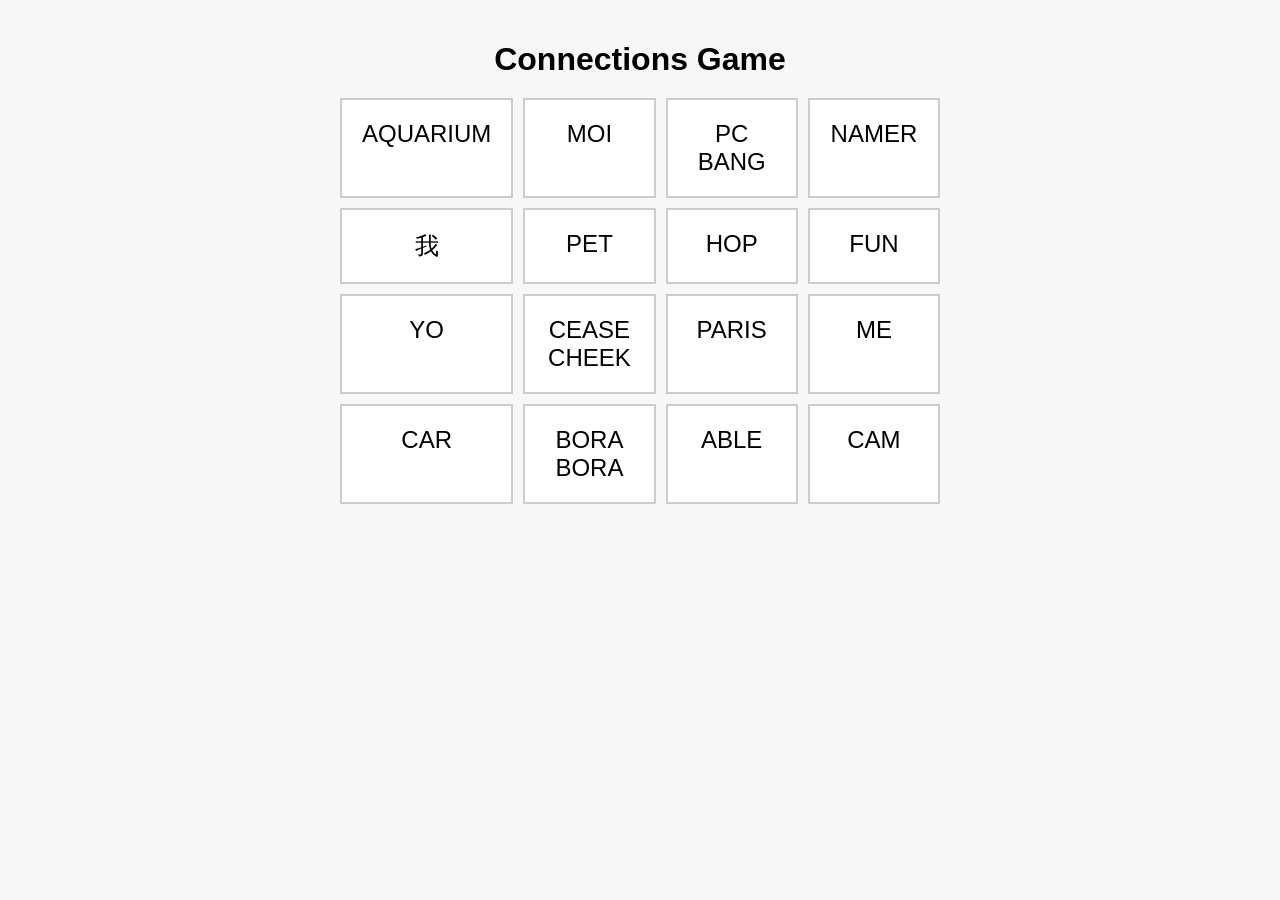
==== connections.html @ 6e4ea2d9 "mostly done" ====
<!DOCTYPE html>
<html lang="en">
<head>
  <meta charset="UTF-8">
  <meta name="viewport" content="width=device-width, initial-scale=1.0">
  <title>Connections Game</title>
  <link rel="stylesheet" href="style-connections.css">
</head>
<body>
  <h1>Connections Game</h1>
  <div class="grid-container">
    <!-- 16 Grid Items with data-index from 1 to 16 -->
    <div class="grid-item" data-index="1">AQUARIUM</div>
    <div class="grid-item" data-index="2">MOI</div>
    <div class="grid-item" data-index="3">PC BANG</div>
    <div class="grid-item" data-index="4">NAMER</div>
    <div class="grid-item" data-index="5">我</div>
    <div class="grid-item" data-index="6">PET</div>
    <div class="grid-item" data-index="7">HOP</div>
    <div class="grid-item" data-index="8">FUN</div>
    <div class="grid-item" data-index="9">YO</div>
    <div class="grid-item" data-index="10">CEASE CHEEK</div>
    <div class="grid-item" data-index="11">PARIS</div>
    <div class="grid-item" data-index="12">ME</div>
    <div class="grid-item" data-index="13">CAR</div>
    <div class="grid-item" data-index="14">BORA BORA</div>
    <div class="grid-item" data-index="15">ABLE</div>
    <div class="grid-item" data-index="16">CAM</div>
  </div>
  
  <!-- Next Button (hidden by default) -->
  <button id="next-button" style="display: none;">Next</button>
  
  <script src="script-connections.js"></script>
</body>
</html>
---- style-connections.css ----
/* ---------- Global Styles for the Connections Game Page ---------- */
body {
    background-color: #f7f7f7;
    font-family: Arial, sans-serif;
    margin: 0;
    padding: 20px;
    text-align: center;
    transition: opacity 0.5s ease-out;
  }
  
  .fade-out {
    opacity: 0;
  }
  
  h1 {
    margin-bottom: 20px;
  }
  
  /* ---------- Grid Container ---------- */
  .grid-container {
    display: grid;
    grid-template-columns: repeat(4, 1fr);
    gap: 10px;
    max-width: 600px;
    margin: 0 auto;
  }
  
  /* ---------- Grid Items ---------- */
  .grid-item {
    background-color: white;
    border: 2px solid #ccc;
    padding: 20px;
    font-size: 24px;
    cursor: pointer;
    transition: background-color 0.3s, border-color 0.3s;
  }
  
  .grid-item:hover {
    background-color: #eaeaea;
  }
  
  /* ---------- Selected State ---------- */
  .grid-item.selected {
    background-color: #b3e5fc;
    border-color: #0288d1;
  }
  
  /* ---------- Solved States for Each Group ---------- */
  .grid-item.solved-group1 {
    background-color: #FFEB3B;  /* Yellow */
    border-color: #FBC02D;
    cursor: default;
  }
  
  .grid-item.solved-group2 {
    background-color: #A5D6A7;  /* Green */
    border-color: #66BB6A;
    cursor: default;
  }
  
  .grid-item.solved-group3 {
    background-color: #81D4FA;  /* Lighter Blue */
    border-color: #29B6F6;
    cursor: default;
  }
  
  .grid-item.solved-group4 {
    background-color: #CE93D8;  /* Purple */
    border-color: #AB47BC;
    cursor: default;
  }
  
  /* ---------- Next Button Styles ---------- */
  #next-button {
    margin-top: 20px;
    padding: 10px 20px;
    font-size: 20px;
    border: none;
    background-color: #0288d1;
    color: white;
    border-radius: 5px;
    cursor: pointer;
    transition: background-color 0.3s;
  }
  
  #next-button:hover {
    background-color: #0277bd;
  }
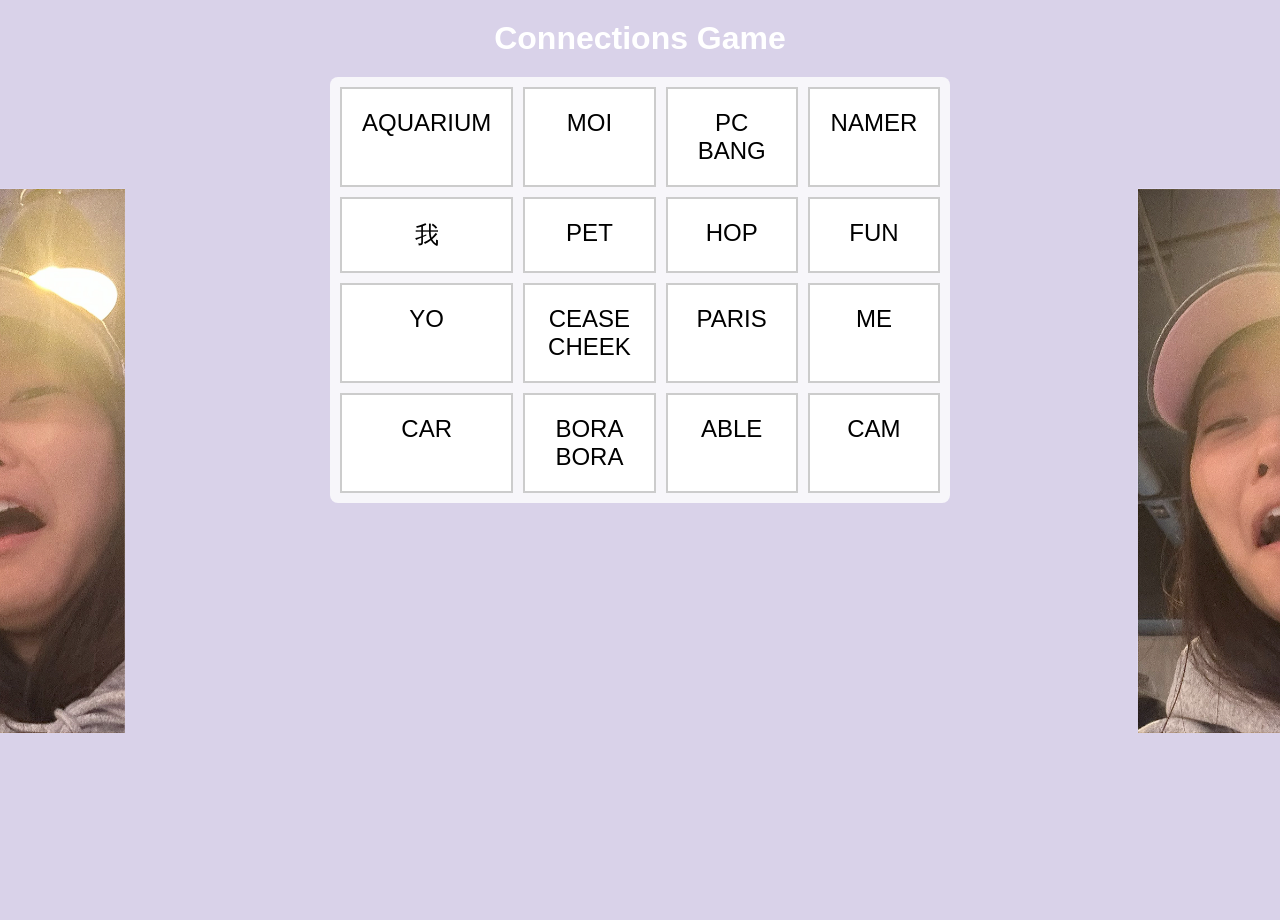
==== commit 9b95d303: "finished" ====
--- a/connections.html
+++ b/connections.html
@@ -1,36 +1,39 @@
 <!DOCTYPE html>
 <html lang="en">
+
 <head>
-  <meta charset="UTF-8">
-  <meta name="viewport" content="width=device-width, initial-scale=1.0">
-  <title>Connections Game</title>
-  <link rel="stylesheet" href="style-connections.css">
+    <meta charset="UTF-8">
+    <meta name="viewport" content="width=device-width, initial-scale=1.0">
+    <title>Connections Game</title>
+    <link rel="stylesheet" href="style-connections.css">
 </head>
+
 <body>
-  <h1>Connections Game</h1>
-  <div class="grid-container">
-    <!-- 16 Grid Items with data-index from 1 to 16 -->
-    <div class="grid-item" data-index="1">AQUARIUM</div>
-    <div class="grid-item" data-index="2">MOI</div>
-    <div class="grid-item" data-index="3">PC BANG</div>
-    <div class="grid-item" data-index="4">NAMER</div>
-    <div class="grid-item" data-index="5">我</div>
-    <div class="grid-item" data-index="6">PET</div>
-    <div class="grid-item" data-index="7">HOP</div>
-    <div class="grid-item" data-index="8">FUN</div>
-    <div class="grid-item" data-index="9">YO</div>
-    <div class="grid-item" data-index="10">CEASE CHEEK</div>
-    <div class="grid-item" data-index="11">PARIS</div>
-    <div class="grid-item" data-index="12">ME</div>
-    <div class="grid-item" data-index="13">CAR</div>
-    <div class="grid-item" data-index="14">BORA BORA</div>
-    <div class="grid-item" data-index="15">ABLE</div>
-    <div class="grid-item" data-index="16">CAM</div>
-  </div>
-  
-  <!-- Next Button (hidden by default) -->
-  <button id="next-button" style="display: none;">Next</button>
-  
-  <script src="script-connections.js"></script>
+    <h1>Connections Game</h1>
+    <div class="grid-container">
+        <!-- 16 Grid Items with data-index from 1 to 16 -->
+        <div class="grid-item" data-index="1">AQUARIUM</div>
+        <div class="grid-item" data-index="2">MOI</div>
+        <div class="grid-item" data-index="3">PC BANG</div>
+        <div class="grid-item" data-index="4">NAMER</div>
+        <div class="grid-item" data-index="5">我</div>
+        <div class="grid-item" data-index="6">PET</div>
+        <div class="grid-item" data-index="7">HOP</div>
+        <div class="grid-item" data-index="8">FUN</div>
+        <div class="grid-item" data-index="9">YO</div>
+        <div class="grid-item" data-index="10">CEASE CHEEK</div>
+        <div class="grid-item" data-index="11">PARIS</div>
+        <div class="grid-item" data-index="12">ME</div>
+        <div class="grid-item" data-index="13">CAR</div>
+        <div class="grid-item" data-index="14">BORA BORA</div>
+        <div class="grid-item" data-index="15">ABLE</div>
+        <div class="grid-item" data-index="16">CAM</div>
+    </div>
+
+    <!-- Next Button, hidden until game is finished -->
+    <button id="next-button" style="display: none;">Next</button>
+
+    <script src="script-connections.js"></script>
 </body>
-</html>
+
+</html>
--- a/style-connections.css
+++ b/style-connections.css
@@ -1,78 +1,115 @@
-/* ---------- Global Styles for the Connections Game Page ---------- */
+/* Remove default margin/padding from body */
+
 body {
-    background-color: #f7f7f7;
+    margin: 0;
+    padding: 0;
+    min-height: 100vh;
+    background-image: url("./images/pretty.png");
+    /* Replace with your image */
+    background-size: cover;
+    background-position: center;
+    background-repeat: no-repeat;
     font-family: Arial, sans-serif;
+    text-align: center;
+}
+
+
+/* Reset default heading margins */
+
+h1,
+h2,
+h3,
+h4,
+h5,
+h6 {
     margin: 0;
-    padding: 20px;
-    text-align: center;
-    transition: opacity 0.5s ease-out;
-  }
-  
-  .fade-out {
-    opacity: 0;
-  }
-  
-  h1 {
-    margin-bottom: 20px;
-  }
-  
-  /* ---------- Grid Container ---------- */
-  .grid-container {
+    padding: 0;
+}
+
+
+/* Style the page title */
+
+h1 {
+    color: white;
+    /* Adjust if your background is bright/dark */
+    margin: 20px 0;
+    /* Manual top/bottom margin for spacing */
+}
+
+
+/* Grid container with optional semi-transparent background behind cells */
+
+.grid-container {
     display: grid;
     grid-template-columns: repeat(4, 1fr);
     gap: 10px;
     max-width: 600px;
     margin: 0 auto;
-  }
-  
-  /* ---------- Grid Items ---------- */
-  .grid-item {
+    /* Center horizontally */
+    padding: 10px;
+    /* Optional: space around the grid */
+    background-color: rgba(255, 255, 255, 0.8);
+    border-radius: 8px;
+}
+
+
+/* Grid items */
+
+.grid-item {
     background-color: white;
     border: 2px solid #ccc;
     padding: 20px;
     font-size: 24px;
     cursor: pointer;
     transition: background-color 0.3s, border-color 0.3s;
-  }
-  
-  .grid-item:hover {
+}
+
+.grid-item:hover {
     background-color: #eaeaea;
-  }
-  
-  /* ---------- Selected State ---------- */
-  .grid-item.selected {
+}
+
+
+/* Selected state */
+
+.grid-item.selected {
     background-color: #b3e5fc;
     border-color: #0288d1;
-  }
-  
-  /* ---------- Solved States for Each Group ---------- */
-  .grid-item.solved-group1 {
-    background-color: #FFEB3B;  /* Yellow */
+}
+
+
+/* Solved states (colors) */
+
+.grid-item.solved-group1 {
+    background-color: #FFEB3B;
     border-color: #FBC02D;
     cursor: default;
-  }
-  
-  .grid-item.solved-group2 {
-    background-color: #A5D6A7;  /* Green */
+}
+
+.grid-item.solved-group2 {
+    background-color: #A5D6A7;
     border-color: #66BB6A;
     cursor: default;
-  }
-  
-  .grid-item.solved-group3 {
-    background-color: #81D4FA;  /* Lighter Blue */
+}
+
+.grid-item.solved-group3 {
+    background-color: #81D4FA;
     border-color: #29B6F6;
     cursor: default;
-  }
-  
-  .grid-item.solved-group4 {
-    background-color: #CE93D8;  /* Purple */
+}
+
+.grid-item.solved-group4 {
+    background-color: #CE93D8;
     border-color: #AB47BC;
     cursor: default;
-  }
-  
-  /* ---------- Next Button Styles ---------- */
-  #next-button {
-    margin-top: 20px;
+}
+
+
+/* Next button styles */
+
+#next-button {
+    display: none;
+    /* Hidden until game is solved */
+    margin: 20px auto 0 auto;
     padding: 10px 20px;
     font-size: 20px;
     border: none;
@@ -81,9 +118,8 @@
     border-radius: 5px;
     cursor: pointer;
     transition: background-color 0.3s;
-  }
-  
-  #next-button:hover {
+}
+
+#next-button:hover {
     background-color: #0277bd;
-  }
-  +}
